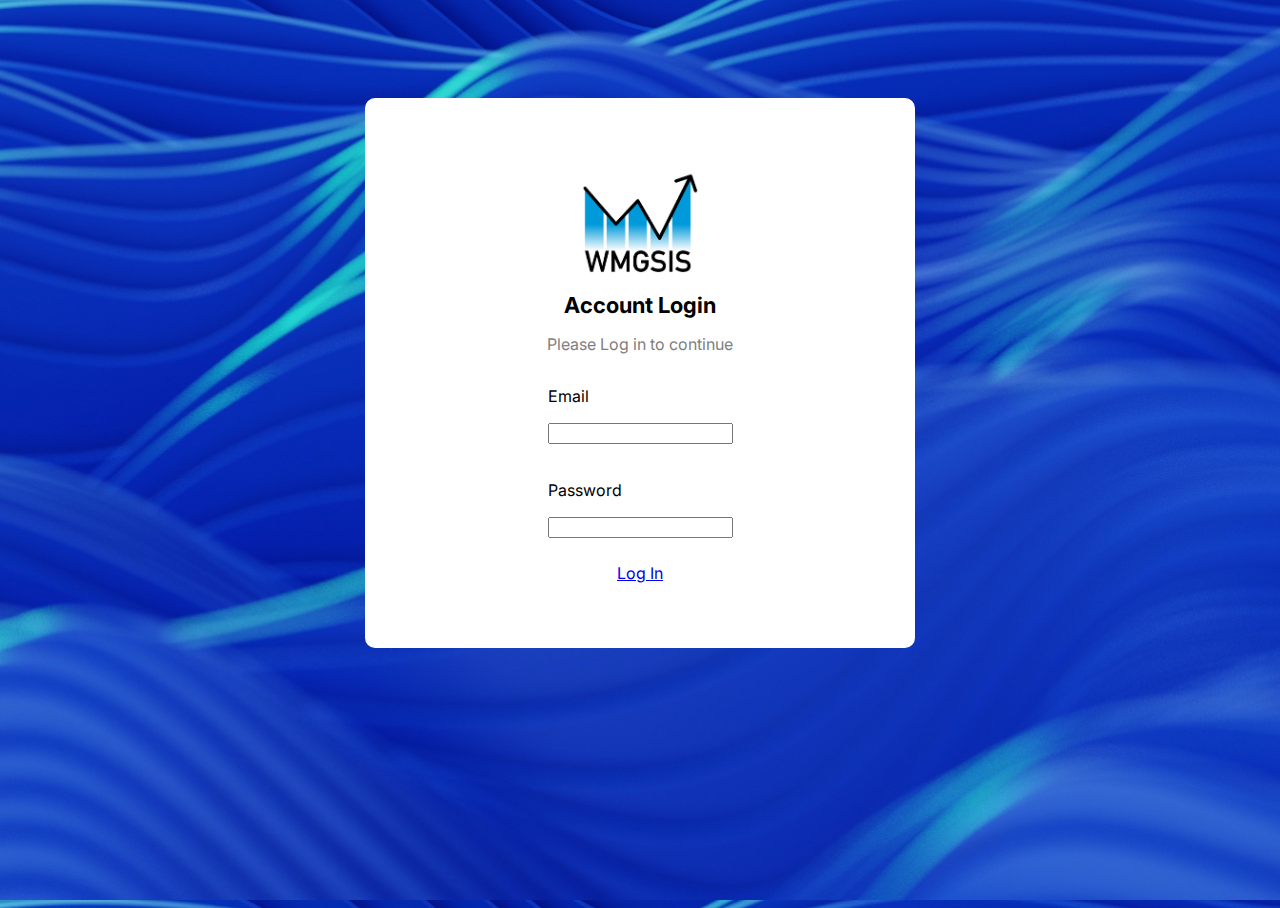
==== templates/index.html @ e7749cbf "Initial Commiit with 2 pages designed" ====
<!doctype html>
<html lang="en">

<head>
    <meta charset="utf-8">
    <meta name="viewport" content="width=device-width, initial-scale=1, shrink-to-fit=no">
    <title>WMGSIS</title>
    
    <link href="https://cdn.jsdelivr.net/npm/bootstrap@5.0.2/dist/css/bootstrap.min.css" rel="stylesheet" integrity="sha384-EVSTQN3/azprG1Anm3QDgpJLIm9Nao0Yz1ztcQTwFspd3yD65VohhpuuCOmLASjC" crossorigin="anonymous">    <link rel="stylesheet" href="../static/css/style.css">

</head>

<body>
    <div class="container">

       



    </div>    

    <div class="login">
        <img class="home-logo" src="../static/images/home_logo.PNG" >

        <strong class="title">Account Login </strong>
        <p class="login-text">Please Log in to continue</p>

        <div>
            <p>Email</p>
            <input/>
        </div>
        <br/>
        <div>
            <p>Password</p>
            <input/>
        </div>
        <div>
        <div class="login-button">
            <a href="/landing" class="btn btn-primary w-100"  >Log In</a>

        </div>    
        
         

    </div>

    </div>
    

</body>

</html>
---- static/css/style.css ----
@import url('https://fonts.googleapis.com/css?family=Inter&display=swap');






body {
    background-image: url('../images/background1.jpg');
    height: 100vh;
    background-size: cover;
}
body,
  html {
    height: 100%;
}

.login {
    margin: 0 auto;
    border-radius: 10px;
    background-color: white;
    height: 500px;
    width: 500px;
    display: flex;
    flex-direction: column;
    justify-content: center;
    align-items: center;
    padding: 25px;
    font-family: Inter;
}
.login-text {
    color: grey;
    display: inline-block;
    text-align:left;
}
.container {
    align-items: center;
    display: flex;
    justify-content: center;
    height: 10%;
    
  }


.home-logo {
    width: 160px;
    height: auto;
}

.title {
    font-size: 22px;
}

.login-button {
    margin-top: 25px;
  
}

.landing-buttons-right {
    text-align: right;


}
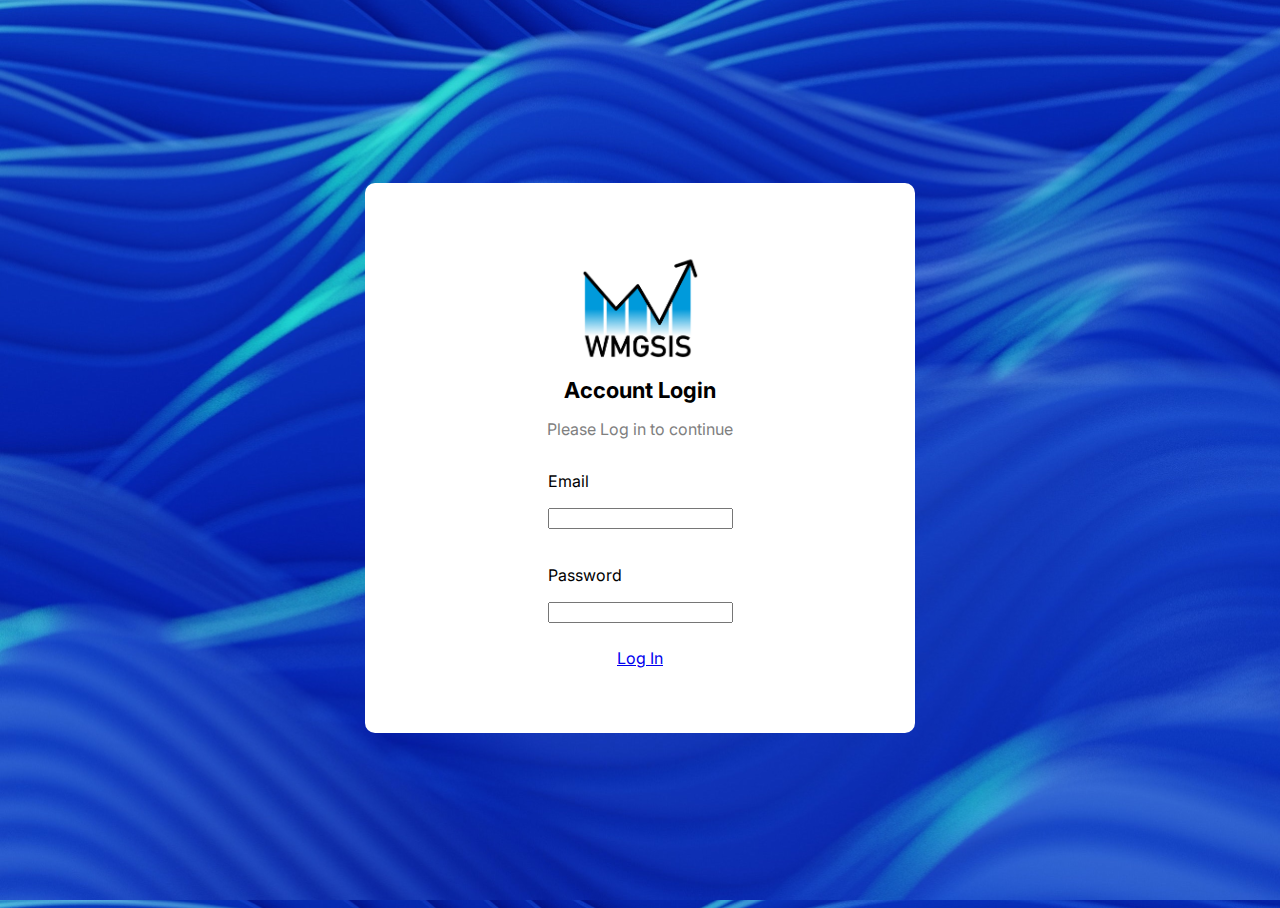
==== commit fd89e3f4: "created user management file" ====
--- a/templates/index.html
+++ b/templates/index.html
@@ -13,6 +13,32 @@
 
 <body>
     <div class="container">
+        <div class="login">
+            <img class="home-logo" src="../static/images/home_logo.PNG" >
+    
+            <strong class="title">Account Login </strong>
+            <p class="login-text">Please Log in to continue</p>
+    
+            <div>
+                <p>Email</p>
+                <input/>
+            </div>
+            <br/>
+            <div>
+                <p>Password</p>
+                <input/>
+            </div>
+            <div>
+            <div class="login-button">
+                <a href="/landing" class="btn btn-primary w-100"  >Log In</a>
+    
+            </div>    
+            
+             
+    
+        </div>
+    
+        </div>
 
        
 
@@ -20,32 +46,7 @@
 
     </div>    
 
-    <div class="login">
-        <img class="home-logo" src="../static/images/home_logo.PNG" >
-
-        <strong class="title">Account Login </strong>
-        <p class="login-text">Please Log in to continue</p>
-
-        <div>
-            <p>Email</p>
-            <input/>
-        </div>
-        <br/>
-        <div>
-            <p>Password</p>
-            <input/>
-        </div>
-        <div>
-        <div class="login-button">
-            <a href="/landing" class="btn btn-primary w-100"  >Log In</a>
-
-        </div>    
-        
-         
-
-    </div>
-
-    </div>
+    
     
 
 </body>
--- a/static/css/style.css
+++ b/static/css/style.css
@@ -1,9 +1,4 @@
 @import url('https://fonts.googleapis.com/css?family=Inter&display=swap');
-
-
-
-
-
 
 body {
     background-image: url('../images/background1.jpg');
@@ -13,6 +8,8 @@
 body,
   html {
     height: 100%;
+   
+  
 }
 
 .login {
@@ -37,7 +34,8 @@
     align-items: center;
     display: flex;
     justify-content: center;
-    height: 10%;
+    height: 100%;
+    width: 100%;
     
   }
 
@@ -46,6 +44,44 @@
     width: 160px;
     height: auto;
 }
+
+.home-logo-landing {
+    width: 160px;
+    height: auto;
+    margin-top: -5%;
+
+}
+
+
+.homepage-label {
+    text-align: center;
+    font-size: 12px;
+}
+
+.general-background {
+    
+    border-radius: 10px;
+    background-color: white;
+   
+    padding: 20px 20px 20px 20px;
+    margin: 20px 20px;
+    
+    height: 95%;
+    box-sizing: border-box;
+    position: absolute;
+    left: 0;
+    right: 0;
+    
+   
+    
+    font-family: Inter;
+}
+
+
+
+
+
+
 
 .title {
     font-size: 22px;
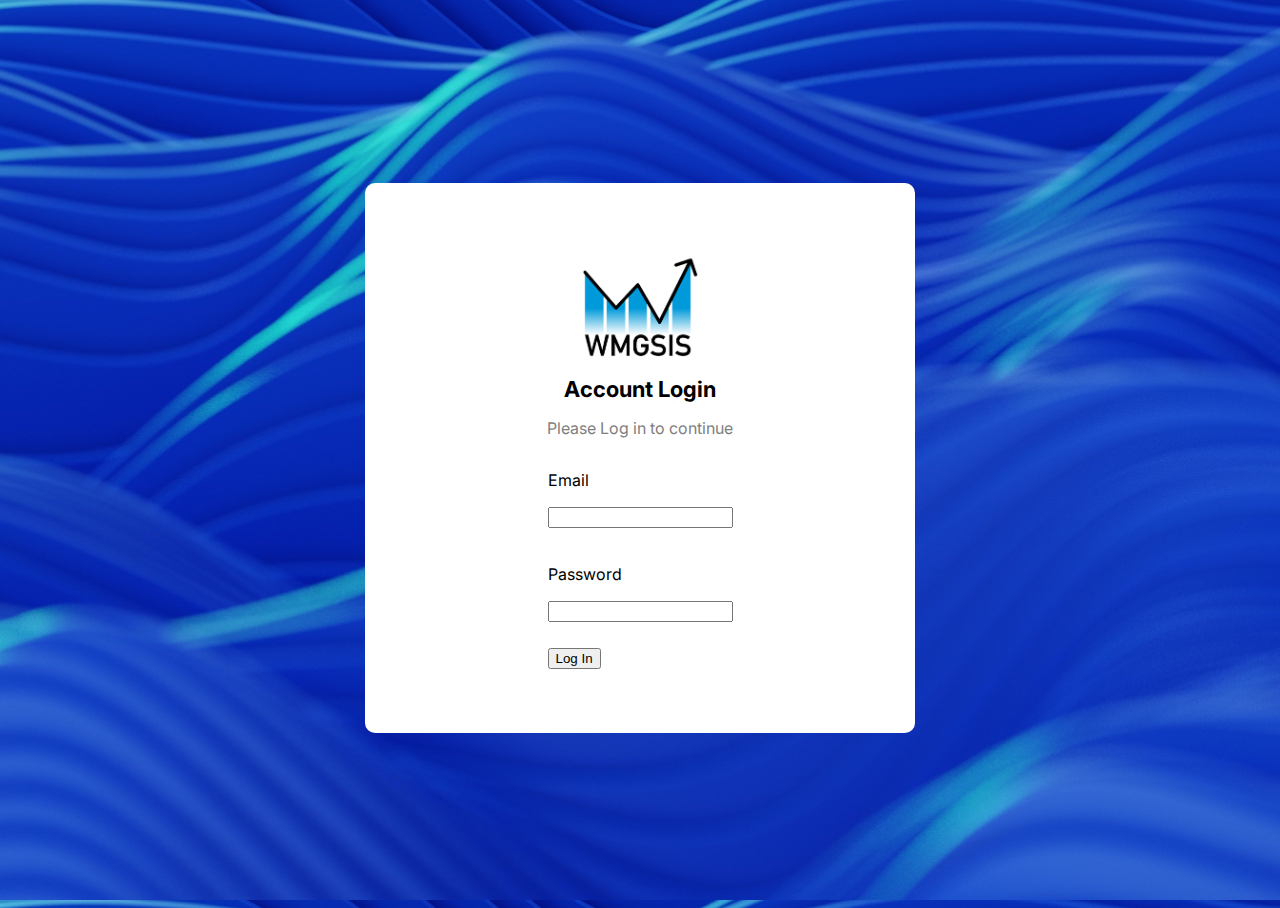
==== commit 8fc054f2: "created flask view to recieve POST data from login form" ====
--- a/templates/index.html
+++ b/templates/index.html
@@ -14,14 +14,16 @@
 <body>
     <div class="container">
         <div class="login">
+
+          
             <img class="home-logo" src="../static/images/home_logo.PNG" >
     
             <strong class="title">Account Login </strong>
             <p class="login-text">Please Log in to continue</p>
-    
+            <form action="{{ url_for('login')}}" method="post"> 
             <div>
                 <p>Email</p>
-                <input/>
+                <input type="text" name="useremail"/>
             </div>
             <br/>
             <div>
@@ -30,9 +32,10 @@
             </div>
             <div>
             <div class="login-button">
-                <a href="/landing" class="btn btn-primary w-100"  >Log In</a>
+                <input class="btn btn-primary w-100" type="submit"  value="Log In"/>
     
-            </div>    
+            </div>  
+        </form>      
             
              
     
--- a/static/css/style.css
+++ b/static/css/style.css
@@ -1,4 +1,12 @@
 @import url('https://fonts.googleapis.com/css?family=Inter&display=swap');
+@media (-webkit-device-pixel-ratio: 1.25) {
+    * {
+      zoom: 0.8;
+    }
+  }
+
+
+
 
 body {
     background-image: url('../images/background1.jpg');
@@ -52,37 +60,43 @@
 
 }
 
+.home-logo-general {
+    width: 160px;
+    height: auto;
+    
 
+}
 .homepage-label {
     text-align: center;
-    font-size: 12px;
+    font-size: 15px;
+    font-weight: bold;
 }
 
 .general-background {
     
     border-radius: 10px;
     background-color: white;
-   
     padding: 20px 20px 20px 20px;
     margin: 20px 20px;
-    
     height: 95%;
     box-sizing: border-box;
     position: absolute;
     left: 0;
     right: 0;
+    font-family: Inter;
+    
+}
+
+.backlandingbutton {  
+    color: #4CBAE9 ;
+    font-weight: 700;
+  
+    text-decoration: none;
+    
+    
     
    
-    
-    font-family: Inter;
 }
-
-
-
-
-
-
-
 .title {
     font-size: 22px;
 }
@@ -96,4 +110,11 @@
     text-align: right;
 
 
+}
+
+.sibuttons {
+    text-align: center;
+    position: relative;
+    top: -150px;
+    
 }